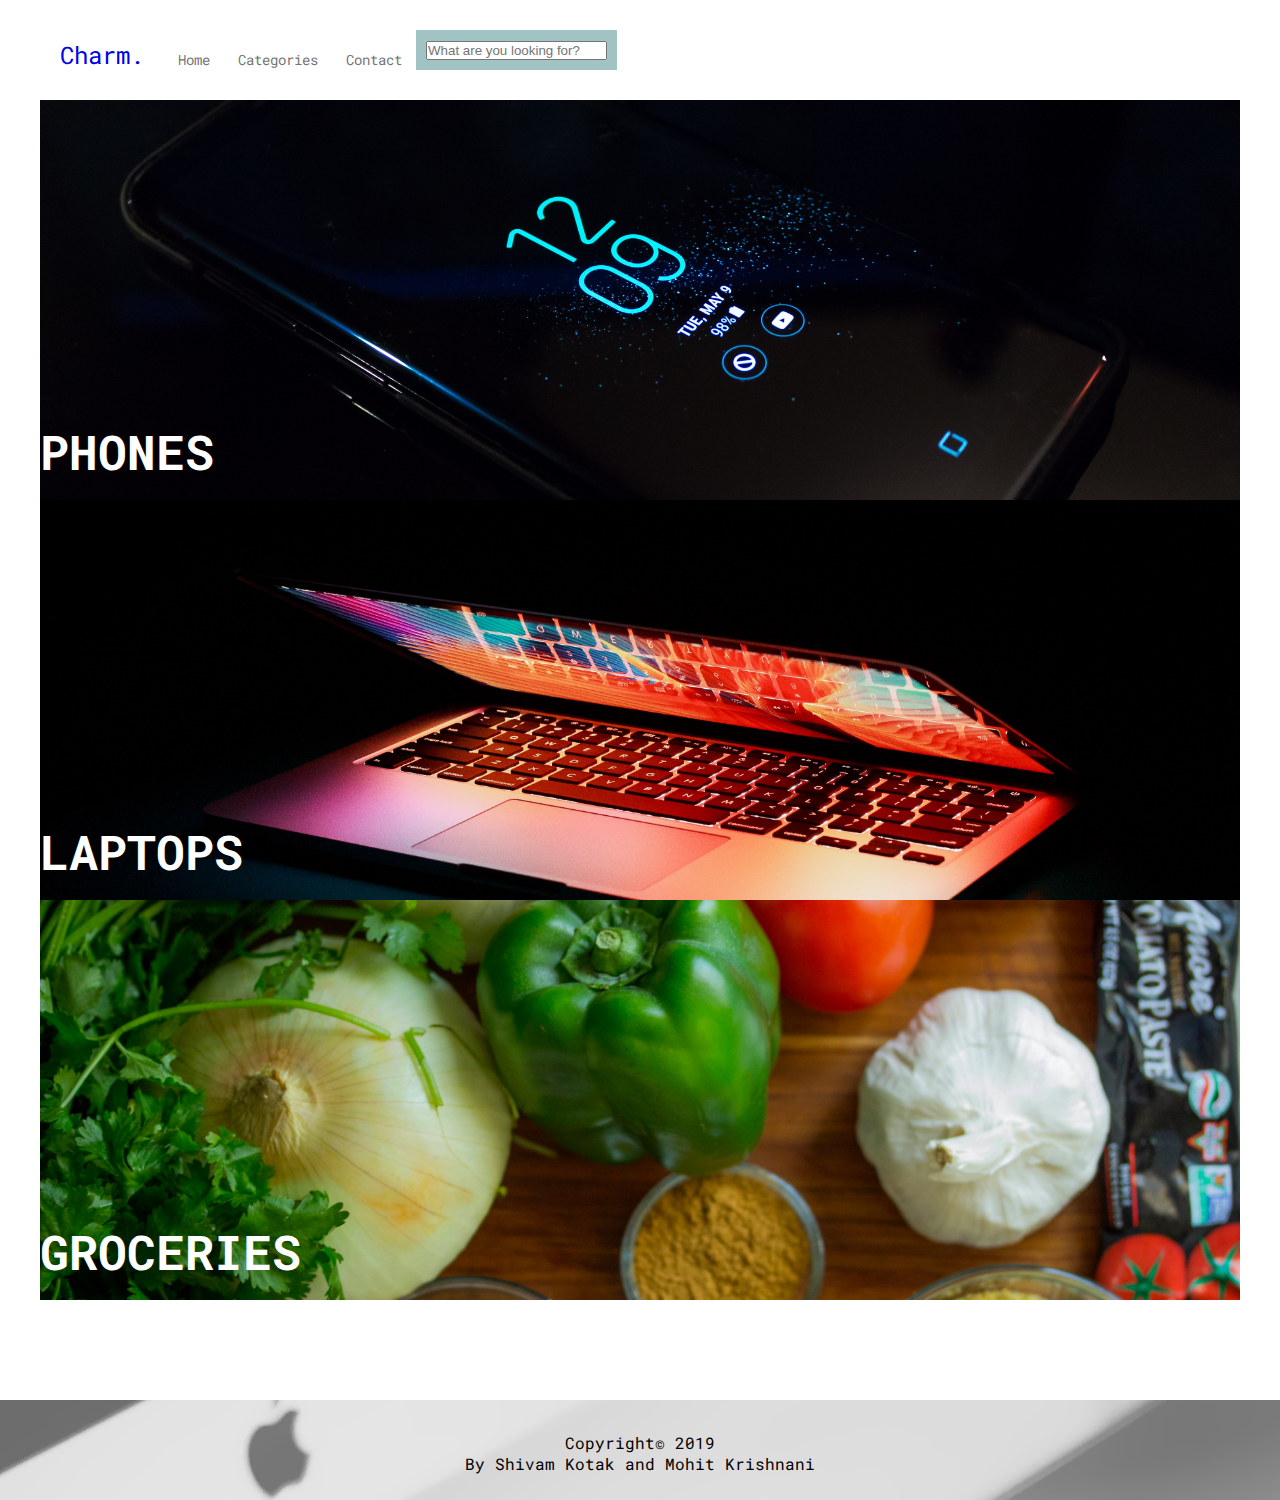
==== categories.html @ 33262fe0 "Categories added" ====
<!DOCTYPE html>
<html lang="en">
<head>
    <meta charset="UTF-8">
    <meta name="viewport" content="width=device-width, initial-scale=1.0">
    <meta http-equiv="X-UA-Compatible" content="ie=edge">
    <title>Charm</title>

    <!--<link rel="stylesheet" href="css/bootstap.min.css">-->
    <link href="https://fonts.googleapis.com/css?family=Roboto+Mono&display=swap" rel="stylesheet">
    <link rel="stylesheet" href="css/style2.css">
</head>
<body>
    
    <!--HEADER-->
    <div id="container">
        <div id="main">
            <header>
                <nav>
                    <p id="title"><a href="index2.html">Charm.</a></p>
                    <ul>
                        <li><a href="index2.html">Home</a>
                            <ul>
                                <li><a href="#">Products</a></li>
                                <li><a href="cart.html">Cart</a></li>
                                <li><a href="#">Contacts</a></li>
                            </ul>
                        </li>

                        <li><a href="#">Categories</a>
                            <ul>
                                <li><a href="#">Phones</a></li>
                                <li><a href="#">Laptops</a></li>
                                <li><a href="#">Groceries</a></li>
                            </ul>
                        </li>

                        <li><a href="#">Contact</a></li>

                        <li>
                                <div class="search-box">
                                    <input class="search-txt" type="text" name="search" placeholder="What are you looking for?">
                                    <a class="search-btn" href="search-result.html">
        
                                    </a>
                                </div>
                        </li>

                    </ul>
                    
                </nav>
            </header> <!--HEADER END-->

            <div class="categories">
                <a href="phones.html">
                    <div class="cat-choice" id="cat1">
                        <h1>PHONES</h1>
                    </div>
                </a>

                <a href="laptops.html">
                    <div class="cat-choice" id="cat2">
                            <h1>LAPTOPS</h1>
                    </div>
                </a>

                <a href="groceries.html">
                    <div class="cat-choice" id="cat3">
                            <h1>GROCERIES</h1>
                    </div>
                </a>
            </div>

            <footer id="footer">
                <p>Copyright&copy; 2019<br>By Shivam Kotak and Mohit Krishnani</p>
            </footer>
        </div>
    </div>

    <!--<script src="js/bootstrap.min.js"></script>-->
    <script src="js/jquery-3.4.1.min.js"></script>
    <script src="js/script2.js"></script>
</body>
</html>
---- css/style2.css ----
*{
    box-sizing: border-box;
    padding: 0;
    margin: 0;
}

a{
    text-decoration: none;
}
html,body {
  height: 100%;
}

body{
    font-size: 16px;
    font-family: 'Roboto Mono', monospace;
    background-color: #ffffff;
}

header{
  z-index: 10;
    position: fixed;
    width: 100%;
   /* margin-left: 10%;
    margin-right: 10%;*/
    padding-top: 30px;
    background-color: white;
    color: #767676;
}

nav{
    width: 1200px;
    height: 50px;
    margin-left: auto;
    margin-right: auto;
    background-color: #ffffff;
}

nav p{
    font-size: 24px;
    line-height: 50px;
    float: left;
    padding: 0px 20px;
}

nav ul{
    float: left;
}

nav ul li{
   float: left;
   list-style: none;
   position: relative; 
}


nav ul li a,nav ul li div{
    display: block;
    font-size: 14px;
    color: #767676;
    padding: 20px 14px;
    text-decoration: none;
}

nav ul li ul{
  /*z-index: 10;*/
    display: none;
    position: absolute;
    /*padding: 10px;*/
    border-radius: 0px 0px 4px 4px;
    background-color: white;
}

nav ul li:hover ul {
    display: block;
}


nav ul li ul li a{
    padding: 12px 14px;
}

nav ul li ul li {
    width: 150px;
    border-radius: 4px;
}

nav ul li ul li a:hover, nav ul li ul li a:focus{
    background-color: #f3f3f3; 
}

.search-box{
  position: absolute;
  /*transform: translate(-50%,-50%);*/
  background-color: #a1c3c4;
  height: 40px;
  padding: 10px;
}

#container{
  min-height: 100%;
  position: relative;
}

#main {
  overflow: auto;
  padding-bottom: 100px;
}

#footer{
  background-image: url(../images/footer.jpg);
  background-color: #7FE3EA;
  position: absolute;
  height: 100px;
  width: 100%;
  bottom: 0;
  /*clear: both;*/
  text-align: center;
}

#footer>p {
  padding-top: 32px; 
}

/*BANNER*/

.main-banner{
    z-index: -1;
    margin: 100px auto;
    width: 1200px;
    height: 400px;
    /*background-color: #ffffff;*/
    overflow: hidden;
    position: relative;
}

.main-banner .imgban {
    width: 100%;
    height: 100%;
    position: absolute;
    top: 0px;
    transition: all ease-in-out 1000ms;
    -webkit-transition: all ease-in-out 1000ms;
    -moz-transition: all ease-in-out 1000ms;
    -o-transition: all ease-in-out 1000ms;
    
}

.main-banner #imgban-3 {
    background-image: url(../images/banner3.jpg);
    background-size: cover;
    background-position: center;
    background-repeat: no-repeat;
}

.main-banner #imgban-2 {
    background-image: url(../images/banner2.jpg);
    background-size: cover;
    background-position: center;
    background-repeat: no-repeat;
}

.main-banner #imgban-1 {
    background-image: url(../images/banner1.jpg);
    background-size: cover;
    background-position: center;
    background-repeat: no-repeat;
}


.product-grid
{
  width: 1200px;
  overflow: hidden;
	background: #FFFFFF;
	padding-top: 99px;
    /*z-index: 2;*/
    margin: 10px auto;
}

.row{
    width: 100%;
    overflow: hidden;
}

.product
{
  width: 90%;
  /*margin-left: 10px;*/
  margin-bottom: 59px;
  /*margin-right: 10px;*/
}

.product_image
{
  max-width: 100%;
  margin: 0;
}

.product_image img
{
  max-width: 80%;
  margin-left: 10%;
  margin-right: 10%;
}

.product_content
{
  width: 100%;
  text-align: center;
	padding-top: 36px;
	padding-bottom: 38px;
}

.product_title a
{
	font-size: 18px;
	font-weight: 500;
	color: #1b1b1b;
	line-height: 1.1;
	-webkit-transition: all 200ms ease;
	-moz-transition: all 200ms ease;
	-ms-transition: all 200ms ease;
	-o-transition: all 200ms ease;
	transition: all 200ms ease;
}

.product_title a:hover
{
	color: #e95a5a;
}

.product_price
{
	font-size: 16px;
	font-weight: 500;
	color: #6c6a74;
	line-height: 0.75;
	margin-top: 13px;
}







/**********CART*********/
.checkout{
  width: 1200px;
  background-color: #edebeb;
  margin: 10px auto;
}

.items{
  width: 800px;
  margin-top: 100px;
  margin-left: 200px;
}

.items ul{
  margin-top: 50px;
}

.items ul li{
  list-style: none;
  display: inline-block;
  margin-bottom: 20px;
}

.item-name{
  display: inline-block;
  width: 400px;
  margin-right:100px;
  overflow:hidden;
}

.item-cost{
  display: inline-block;
  width: 200px;
  overflow: hidden;
}

#total{
  margin-top: 50px;
  margin-bottom: 30px;
}

a.buy{
  display:inline-block;
  padding:0.35em 1.2em;
  border:0.1em solid black;
  margin:0 0.3em 0.3em 0;
  border-radius:0.12em;
  box-sizing: border-box;
  text-decoration:none;
  
  font-weight:300;
  color:black;
  text-align:center;
  transition: all 0.2s;
  }

  a.buy:hover{
  color:#000000;
  background-color:#FFFFFF;
  }
 /* @media all and (max-width:30em){
   a.buy{
  display:block;
  margin:1em auto;
   }
  }*/

  .options{
    text-align: center;
  }

  .options>div {
    margin-bottom: 30px;
  }

  .form-radio
{
     -webkit-appearance: none;
     -moz-appearance: none;
     appearance: none;
     display: inline-block;
     position: relative;
     background-color: #f1f1f1;
     color: #666;
     top: 10px;
     height: 30px;
     width: 30px;
     border: 0;
     border-radius: 50px;
     cursor: pointer;     
     margin-right: 7px;
     outline: none;
}
.form-radio:checked::before
{
     position: absolute;
     font: 13px/1 'Open Sans', sans-serif;
     left: 11px;
     top: 7px;
     content: '\02143';
     transform: rotate(40deg);
}
.form-radio:hover
{
     background-color: #f7f7f7;
}
.form-radio:checked
{
     background-color: #f1f1f1;
}
label
{
     font: 15px/1.7 'Open Sans', sans-serif;
     color: #333;
     -webkit-font-smoothing: antialiased;
     -moz-osx-font-smoothing: grayscale;
     cursor: pointer;
}

/*******CONTACT FORM******/
.contact-us{
  height: 100vh;
  
  background-image: url(../images/contact_bg.jpg);
  background-size: cover;
  background-position: center;
  background-repeat: no-repeat;

  text-align: center;
  margin-top: 87px;
  padding: 5px 0;
  /*margin: 200px auto;*/
}

.contact-us i {
  margin-bottom: 5px;
  margin-right: 5px;
}
.contact-us iframe {
  margin-top: 20px;
}


/*****CATEGORIES*****/

.categories {
  z-index: -1;
  display: flexbox;
  flex: auto;
  width: 1200px;
  margin: 100px auto;
}

.categories a{
  text-decoration: none;
}

#cat1{
  background-image: url(../images/phone_category.jpg);
  background-size: cover;
  background-position: center;
  background-repeat: no-repeat;

}

#cat2 {
  background-image: url(../images/laptop_category.jpg);
  background-size: cover;
  background-position: center;
  background-repeat: no-repeat;
}

#cat3 {
  background-image: url(../images/groceries_category.jpg);
  background-size: cover;
  background-position: center;
  background-repeat: no-repeat;
}

.cat-choice
{
  width: 100%;
  height: 400px;
  
  /*background-color: #000000;*/
  -webkit-transition: all 0.5s ease;
  -moz-transition: all 0.5s ease;
  -ms-transition: all 0.5s ease;
  transition: all 0.5s ease;
}

.cat-choice:hover {
  width: 105%;
  height: 450px;
  opacity: 0.7;
}

.cat-choice h1 {
  position: relative;
  right: 0;
  top: 80%;
  font-size: 3em;
  color: #ffffff;

}

/*****EXTRA LARGE DEVICES*****/

@media (min-width: 1200px) {
    .col-xl-1, .col-xl-2, .col-xl-3, .col-xl-4, .col-xl-5, .col-xl-6, .col-xl-7, .col-xl-8, .col-xl-9, .col-xl-10, .col-xl-11, .col-xl-12 {
      float: left;
    }
    .col-xl-1 {
      width: 8.33%;
    }
    .col-xl-2 {
      width: 16.66%;
    }
    .col-xl-3 {
      width: 25%;
    }
    .col-xl-4 {
      width: 33.33%;
    }
    .col-xl-5 {
      width: 41.66%;
    }
    .col-xl-6 {
      width: 50%;
    }
    .col-xl-7 {
      width: 58.33%;
    }
    .col-xl-8 {
      width: 66.66%;
    }
    .col-xl-9 {
      width: 74.99%;
    }
    .col-xl-10 {
      width: 83.33%;
    }
    .col-xl-11 {
      width: 91.66%;
    }
    .col-xl-12 {
      width: 100%;
    }
  }

  
  /*****LARGE DEVICES ONLY*****/

  @media (min-width: 992px) and (max-width: 1199px) {
    .col-lg-1, .col-lg-2, .col-lg-3, .col-lg-4, .col-lg-5, .col-lg-6, .col-lg-7, .col-lg-8, .col-lg-9, .col-lg-10, .col-lg-11, .col-lg-12 {
      float: left;
    }
    .col-lg-1 {
      width: 8.33%;
    }
    .col-lg-2 {
      width: 16.66%;
    }
    .col-lg-3 {
      width: 25%;
    }
    .col-lg-4 {
      width: 33.33%;
    }
    .col-lg-5 {
      width: 41.66%;
    }
    .col-lg-6 {
      width: 50%;
    }
    .col-lg-7 {
      width: 58.33%;
    }
    .col-lg-8 {
      width: 66.66%;
    }
    .col-lg-9 {
      width: 74.99%;
    }
    .col-lg-10 {
      width: 83.33%;
    }
    .col-lg-11 {
      width: 91.66%;
    }
    .col-lg-12 {
      width: 100%;
    }
  }


  /*****MEDIUM DEVICES ONLY*****/

  @media (min-width: 768px) and (max-width: 991px) {
    .col-md-1, .col-md-2, .col-md-3, .col-md-4, .col-md-5, .col-md-6, .col-md-7, .col-md-8, .col-md-9, .col-md-10, .col-md-11, .col-md-12 {
      float: left;
    }
    .col-md-1 {
      width: 8.33%;
    }
    .col-md-2 {
      width: 16.66%;
    }
    .col-md-3 {
      width: 25%;
    }
    .col-md-4 {
      width: 33.33%;
    }
    .col-md-5 {
      width: 41.66%;
    }
    .col-md-6 {
      width: 50%;
    }
    .col-md-7 {
      width: 58.33%;
    }
    .col-md-8 {
      width: 66.66%;
    }
    .col-md-9 {
      width: 74.99%;
    }
    .col-md-10 {
      width: 83.33%;
    }
    .col-md-11 {
      width: 91.66%;
    }
    .col-md-12 {
      width: 100%;
    }
  }


  /*****SMALL DEVICES ONLY*****/

  @media (min-width: 576px) and (max-width: 767px) {
    .col-sm-1, .col-sm-2, .col-sm-3, .col-sm-4, .col-sm-5, .col-sm-6, .col-sm-7, .col-sm-8, .col-sm-9, .col-sm-10, .col-sm-11, .col-sm-12 {
      float: left;
    }
    .col-sm-1 {
      width: 8.33%;
    }
    .col-sm-2 {
      width: 16.66%;
    }
    .col-sm-3 {
      width: 25%;
    }
    .col-sm-4 {
      width: 33.33%;
    }
    .col-sm-5 {
      width: 41.66%;
    }
    .col-sm-6 {
      width: 50%;
    }
    .col-sm-7 {
      width: 58.33%;
    }
    .col-sm-8 {
      width: 66.66%;
    }
    .col-sm-9 {
      width: 74.99%;
    }
    .col-sm-10 {
      width: 83.33%;
    }
    .col-sm-11 {
      width: 91.66%;
    }
    .col-sm-12 {
      width: 100%;
    }
  }
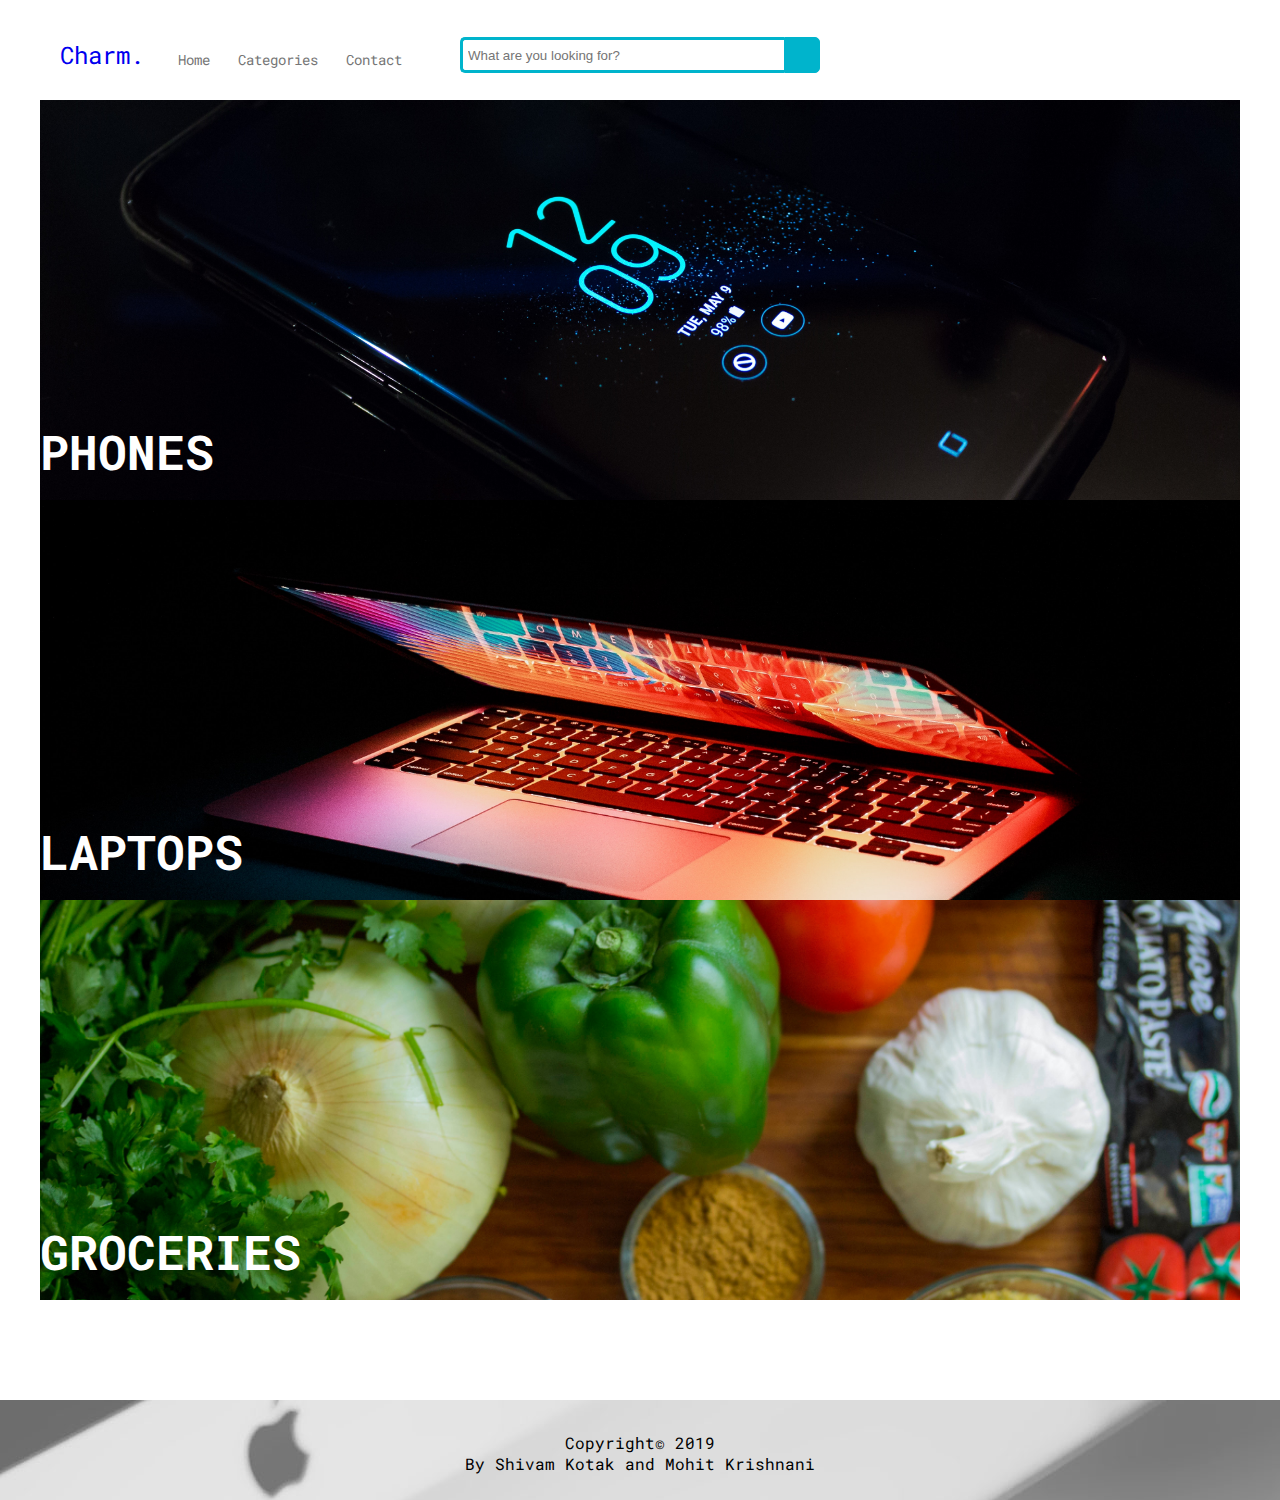
==== commit c617eebc: "Item-page added along with adding search bar to all pages" ====
--- a/categories.html
+++ b/categories.html
@@ -37,14 +37,15 @@
 
                         <li><a href="#">Contact</a></li>
 
-                        <li>
-                                <div class="search-box">
-                                    <input class="search-txt" type="text" name="search" placeholder="What are you looking for?">
-                                    <a class="search-btn" href="search-result.html">
-        
-                                    </a>
-                                </div>
-                        </li>
+                        <div class="wrap">
+                            <div class="search">
+                                <input type="text" class="searchTerm" placeholder="What are you looking for?">
+                                <button type="submit" class="searchButton">
+                                   <!-- <p>&#x1F50D;</p>-->
+                                    <i class="fa fa-search" aria-hidden="true"></i>
+                                </button>
+                            </div>
+                        </div>
 
                     </ul>
                     
--- a/css/style2.css
+++ b/css/style2.css
@@ -29,6 +29,7 @@
 }
 
 nav{
+  position: relative;
     width: 1200px;
     height: 50px;
     margin-left: auto;
@@ -89,13 +90,76 @@
     background-color: #f3f3f3; 
 }
 
-.search-box{
+
+/*.search {
+  width: 20%;
   position: absolute;
-  /*transform: translate(-50%,-50%);*/
-  background-color: #a1c3c4;
-  height: 40px;
-  padding: 10px;
-}
+  top: 30%;
+  left: 35%;
+}
+
+.searchTerm {
+  width: 100%;
+  border: 3px solid #00B4CC;
+  border-right: none;
+  padding: 5px;
+  height: 24px;
+  border-radius: 5px 0 0 5px;
+  outline: none;
+  color: #9DBFAF;
+}
+
+.searchButton {
+  width: 40px;
+  height: 36px;
+  border: 1px solid #00B4CC;
+  background: #00B4CC;
+  text-align: center;
+  color: #fff;
+}*/
+
+.search {
+  width: 100%;
+  position: relative;
+  display: flex;
+}
+
+.searchTerm {
+  width: 100%;
+  border: 3px solid #00B4CC;
+  border-right: none;
+  padding: 5px;
+  height: 36px;
+  border-radius: 5px 0 0 5px;
+  outline: none;
+  color: #9DBFAF;
+}
+
+.searchTerm:focus{
+  color: #00B4CC;
+}
+
+.searchButton {
+  width: 40px;
+  height: 36px;
+  border: 1px solid #00B4CC;
+  background: #00B4CC;
+  text-align: center;
+  color: #fff;
+  border-radius: 0 5px 5px 0;
+  cursor: pointer;
+  font-size: 20px;
+}
+
+/*Resize the wrap to see the search bar change!*/
+.wrap{
+  width: 30%;
+  position: absolute;
+  top: 50%;
+  left: 50%;
+  transform: translate(-50%, -50%);
+}
+
 
 #container{
   min-height: 100%;
@@ -451,6 +515,141 @@
 
 }
 
+
+/*****PROFILE*****/
+.card {
+  box-shadow: 0 4px 8px 0 rgba(0, 0, 0, 0.2);
+  max-width: 300px;
+  margin: auto;
+  margin-top: 10%;
+  padding: 10px;
+  text-align: center;
+}
+
+.title {
+  color: grey;
+  font-size: 16px;
+  margin-bottom: 1em;
+}
+
+#phone-no {
+  margin-bottom: 1em;
+}
+
+.card address {
+  margin-bottom: 1em;
+}
+
+.card button {
+  border: none;
+  outline: 0;
+  display: inline-block;
+  padding: 8px;
+  color: white;
+  background-color: #000;
+  text-align: center;
+  cursor: pointer;
+  width: 100%;
+  font-size: 18px;
+}
+
+.card a {
+  text-decoration: none;
+  font-size: 22px;
+  color: black;
+}
+
+.card a:hover {
+  opacity: 0.7;
+}
+
+
+
+/*****ITEM PAGE*****/
+.item-container {
+  max-width: 1200px;
+  margin: 100px auto;
+  /*margin-top: 100px;*/
+  margin-bottom: 20px;
+  padding: 15px;
+  display: flex;
+}
+
+.left-column {
+  width: 65%;
+  position: relative;
+  text-align: center;
+  /*margin-right: 15px;*/
+}
+ 
+.right-column {
+  width: 35%;
+  /*margin-top: 60px;*/
+}
+
+.left-column img {
+  max-width: 100%;
+  max-height: 100%;
+  /*left: auto;
+  right: auto;
+  display: block;*/
+  /*size: inherit;*/
+  position: absolute;
+  left: 0;
+  top: 0;
+}
+
+.product-description {
+  border-bottom: 1px solid #E1E8EE;
+  margin-bottom: 20px;
+}
+.product-description span {
+  font-size: 12px;
+  color: #358ED7;
+  letter-spacing: 1px;
+  text-transform: uppercase;
+  text-decoration: none;
+}
+.product-description h1 {
+  font-weight: 300;
+  font-size: 52px;
+  color: #43484D;
+  letter-spacing: -2px;
+}
+.product-description p {
+  font-size: 16px;
+  font-weight: 300;
+  color: #86939E;
+  line-height: 24px;
+}
+
+.product-price {
+  display: flex;
+  align-items: center;
+}
+ 
+.product-price span {
+  font-size: 26px;
+  font-weight: 300;
+  color: #43474D;
+  margin-right: 20px;
+}
+ 
+.cart-btn {
+  display: inline-block;
+  background-color: #7DC855;
+  border-radius: 6px;
+  font-size: 16px;
+  color: #FFFFFF;
+  text-decoration: none;
+  padding: 12px 30px;
+  transition: all .5s;
+}
+.cart-btn:hover {
+  background-color: #64af3d;
+}
+ 
+
 /*****EXTRA LARGE DEVICES*****/
 
 @media (min-width: 1200px) {
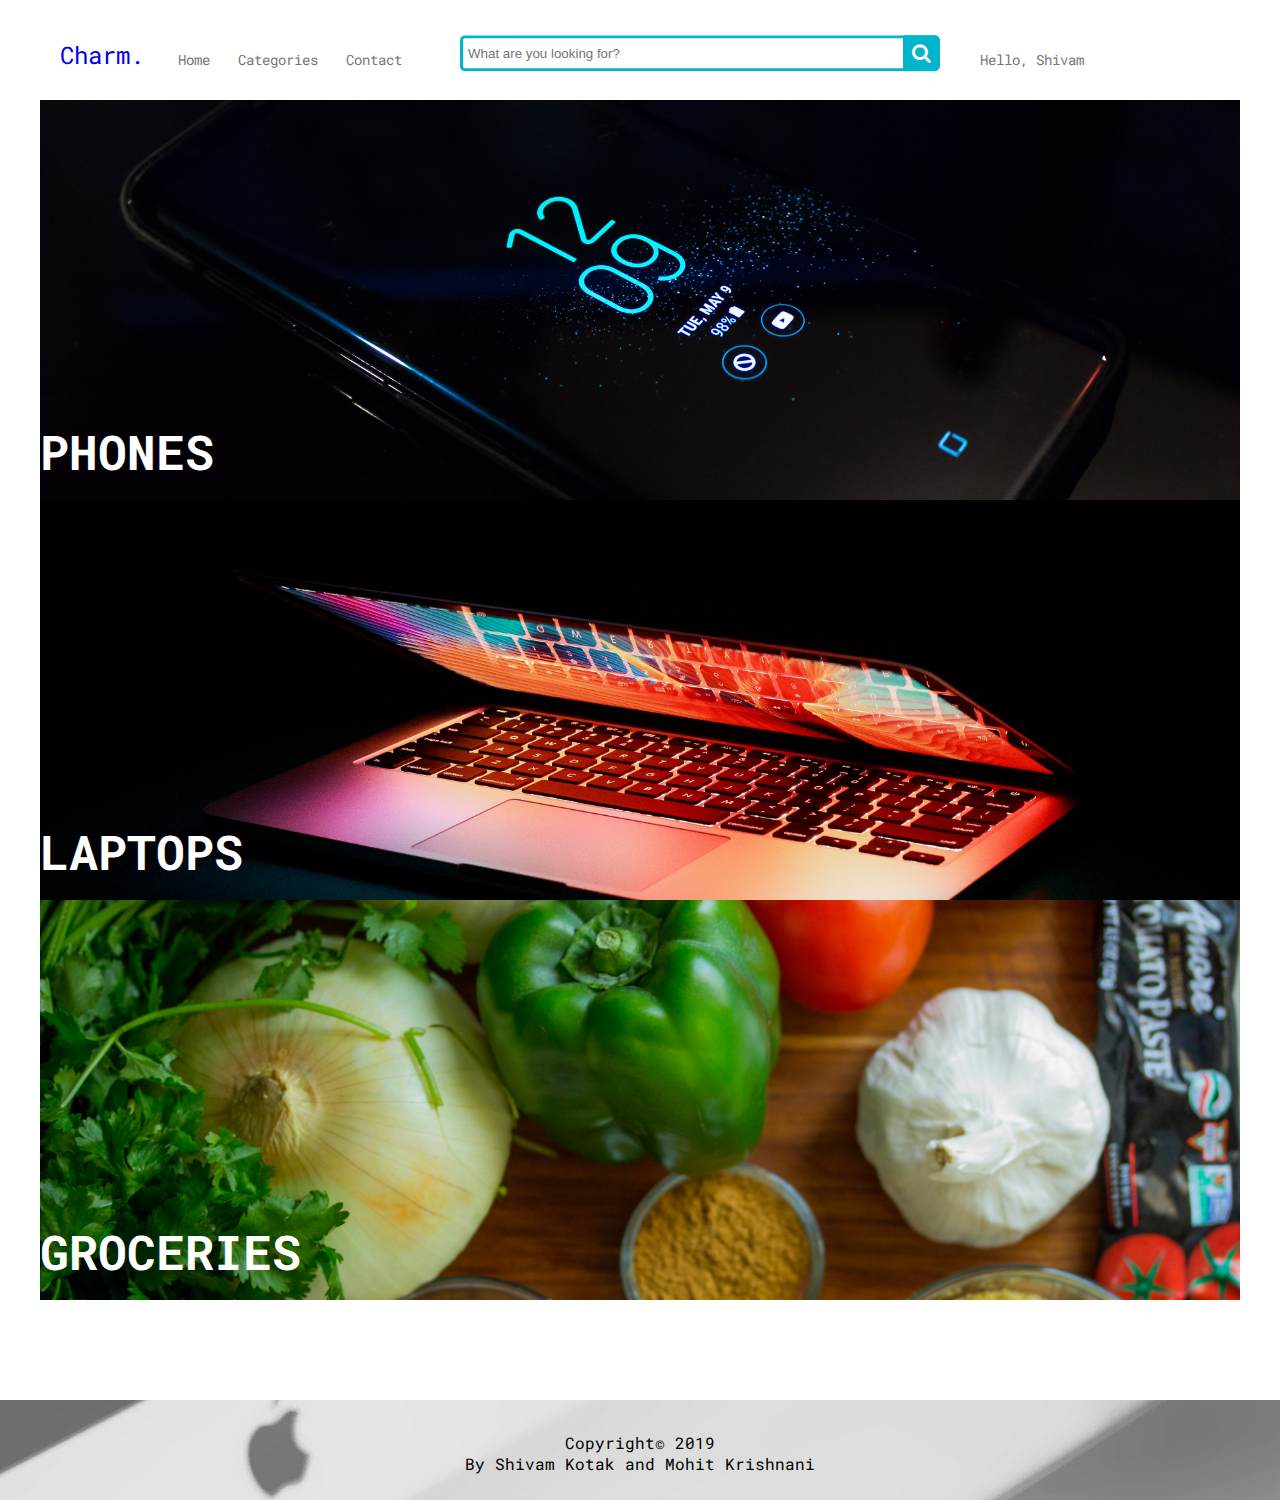
==== commit b4dc5ed6: "Added login option and other changes" ====
--- a/categories.html
+++ b/categories.html
@@ -7,6 +7,7 @@
     <title>Charm</title>
 
     <!--<link rel="stylesheet" href="css/bootstap.min.css">-->
+    <link rel="stylesheet" href="plugins/font-awesome-4.7.0/css/font-awesome.min.css">
     <link href="https://fonts.googleapis.com/css?family=Roboto+Mono&display=swap" rel="stylesheet">
     <link rel="stylesheet" href="css/style2.css">
 </head>
@@ -21,22 +22,31 @@
                     <ul>
                         <li><a href="index2.html">Home</a>
                             <ul>
-                                <li><a href="#">Products</a></li>
+                                <li><a href="products.html">Products</a></li>
                                 <li><a href="cart.html">Cart</a></li>
-                                <li><a href="#">Contacts</a></li>
+                                <li><a href="contact.html">Contacts</a></li>
                             </ul>
                         </li>
 
-                        <li><a href="#">Categories</a>
+                        <li><a href="categories.html">Categories</a>
                             <ul>
-                                <li><a href="#">Phones</a></li>
-                                <li><a href="#">Laptops</a></li>
-                                <li><a href="#">Groceries</a></li>
+                                <li><a href="phones.html">Phones</a></li>
+                                <li><a href="laptops.html">Laptops</a></li>
+                                <li><a href="groceries.html">Groceries</a></li>
                             </ul>
                         </li>
 
-                        <li><a href="#">Contact</a></li>
+                        <li><a href="contact.html">Contact</a></li>
 
+                        <!--Login/Signup ka html should show up when he is not logged in, if he is logged in then the current non commented html should show up-->
+                        <!--<li id="login"><a href="#">Login/Signup</a>-->
+                            <li id="login"><a href="#">Hello, Shivam</a>
+                                <ul>
+                                    <li><a href="profile.html">Profile</a></li>
+                                    <li><a href="#">Sign Out</a></li>
+                                </ul>
+                            </li>
+                    </ul>
                         <div class="wrap">
                             <div class="search">
                                 <input type="text" class="searchTerm" placeholder="What are you looking for?">
@@ -47,7 +57,7 @@
                             </div>
                         </div>
 
-                    </ul>
+                    
                     
                 </nav>
             </header> <!--HEADER END-->
--- a/css/style2.css
+++ b/css/style2.css
@@ -54,8 +54,11 @@
    position: relative; 
 }
 
-
-nav ul li a,nav ul li div{
+nav ul li#login {
+  margin-left: 550px;
+}
+
+nav ul li a,nav ul li#login a{
     display: block;
     font-size: 14px;
     color: #767676;
@@ -153,11 +156,11 @@
 
 /*Resize the wrap to see the search bar change!*/
 .wrap{
-  width: 30%;
+  width: 40%;
   position: absolute;
   top: 50%;
-  left: 50%;
-  transform: translate(-50%, -50%);
+  left: 55%;
+  transform: translate(-50%, -55%);
 }
 
 
@@ -314,12 +317,17 @@
   width: 1200px;
   background-color: #edebeb;
   margin: 10px auto;
+  margin-bottom: 50px;
 }
 
 .items{
   width: 800px;
   margin-top: 100px;
   margin-left: 200px;
+}
+
+.items>h2{
+  padding-top: 10px;
 }
 
 .items ul{
@@ -466,7 +474,7 @@
   text-decoration: none;
 }
 
-#cat1{
+#cat1, #phone_pg{
   background-image: url(../images/phone_category.jpg);
   background-size: cover;
   background-position: center;
@@ -474,21 +482,21 @@
 
 }
 
-#cat2 {
+#cat2, #laptop_pg {
   background-image: url(../images/laptop_category.jpg);
   background-size: cover;
   background-position: center;
   background-repeat: no-repeat;
 }
 
-#cat3 {
+#cat3, #grocery_pg {
   background-image: url(../images/groceries_category.jpg);
   background-size: cover;
   background-position: center;
   background-repeat: no-repeat;
 }
 
-.cat-choice
+.cat-choice,.cat-choice-category
 {
   width: 100%;
   height: 400px;
@@ -506,7 +514,7 @@
   opacity: 0.7;
 }
 
-.cat-choice h1 {
+.cat-choice h1,.cat-choice-category h1 {
   position: relative;
   right: 0;
   top: 80%;
@@ -515,6 +523,19 @@
 
 }
 
+/*****ACTUAL CATEGORY PAGES*****/
+
+/*#phone_pg{
+  background-image: url(../images/phone_category.jpg);
+  background-size: cover;
+  background-position: center;
+  background-repeat: no-repeat;
+
+}*/
+
+#phone_pg:hover,#laptop_pg:hover, #grocery_pg:hover {
+  opacity: 0.7;
+}
 
 /*****PROFILE*****/
 .card {
@@ -579,7 +600,7 @@
   width: 65%;
   position: relative;
   text-align: center;
-  /*margin-right: 15px;*/
+  margin-right: 10%;
 }
  
 .right-column {
@@ -594,7 +615,7 @@
   right: auto;
   display: block;*/
   /*size: inherit;*/
-  position: absolute;
+  /*position: absolute;*/
   left: 0;
   top: 0;
 }
